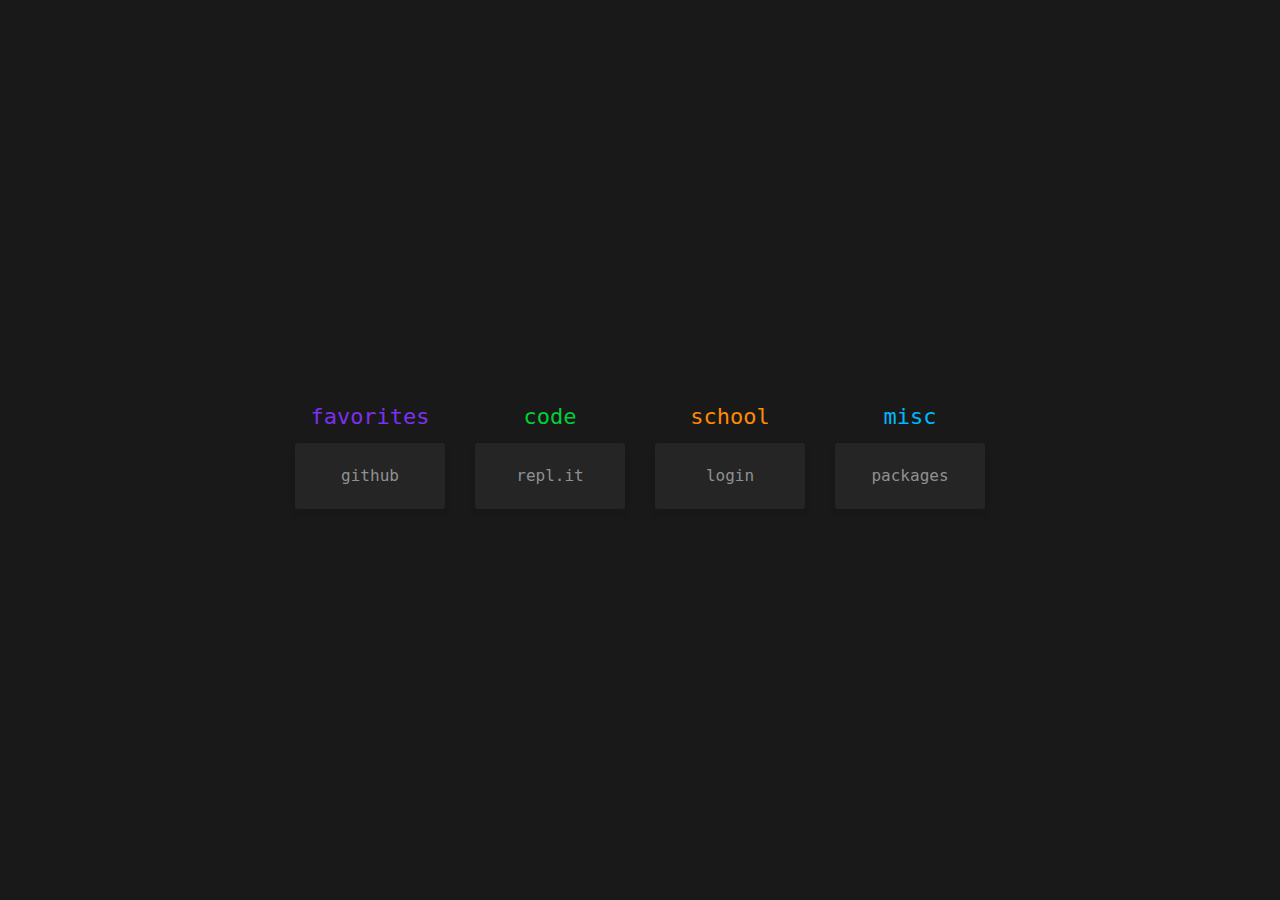
==== index.html @ 787df1ec "Initial commit" ====
<!DOCTYPE html>
<html lang="en">

<head>
	<meta charset="UTF-8">
	<title>Home</title>
	<link rel="stylesheet" type="text/css" href="style.css">
</head>

<body>
	<div class="category">
		<div class="icon" style="color:#7E2FEF">favorites</div>
		<div class="bookmarks">
			<li>
				<a class="bm" href="https://github.com/borsched">github</a>
			</li>
		</div>
	</div>
	<div class="category">
		<div class="icon" style="color:#00CF35">code</div>
		<div class="bookmarks code">
			<li>
				<a class="bm" href="https://repl.it/">repl.it</a>
			</li>
		</div>
	</div>
	<div class="category">
		<div class="icon" style="color:#FF8A00" ;>school</div>
		<div class="bookmarks school">
			<li>
				<a class="bm" href="">login</a>
			</li>
		</div>
	</div>
	<div class="category">
		<div class="icon" style="color:#00B8FF" ;>misc</div>
		<div class="bookmarks misc">
			<li>
				<a class="bm" href="https://packages.gentoo.org/">packages</a>
			</li>
		</div>
	</div>
</body>

</html>
---- style.css ----
html {
	display: flex;
	flex-flow: row nowrap;
	justify-content: center;
	align-content: center;
	align-items: center;
	height: 100%;
	width: 100%;
	margin: 0;
	padding: 0;
	background: #191919;
	font: 22px/1 Hack, monospace
}

body {
	display: flex;
	flex-direction: column;
	justify-content: center;
	background: #191919;
	color: #bbc4c8;
	flex-flow: row nowrap;
	align-content: center;
	align-items: center;
	height: 100%;
	width: 100%;
	margin: 0;
	padding: 0
}

.category {
	display: flex;
	flex-direction: column;
	width: 150px;
	padding: 15px
}

.bookmarks {
	display: flex;
	flex-direction: column;
	border: #191c1e;
	border-radius: 3px;
	box-shadow: 0 4px 5px #171717;
	align-items: center;
	padding-top: 20px;
	padding-bottom: 20px;
	background: #252525
}

.icon {
	align-self: center;
	justify-content: center;
	margin: 15px
}

li {
	font-size: 16px;
	list-style-type: none;
	padding: 5px
}

a:link {
	text-decoration: none;
	color: #8f9191
}

a:visited {
	color: #8f9191
}

a:hover {
	color: #7e2fef
}

.code a:hover {
	color: #00cf35
}

.school a:hover {
	color: #ff8a00
}

.misc a:hover {
	color: #00b8ff
}
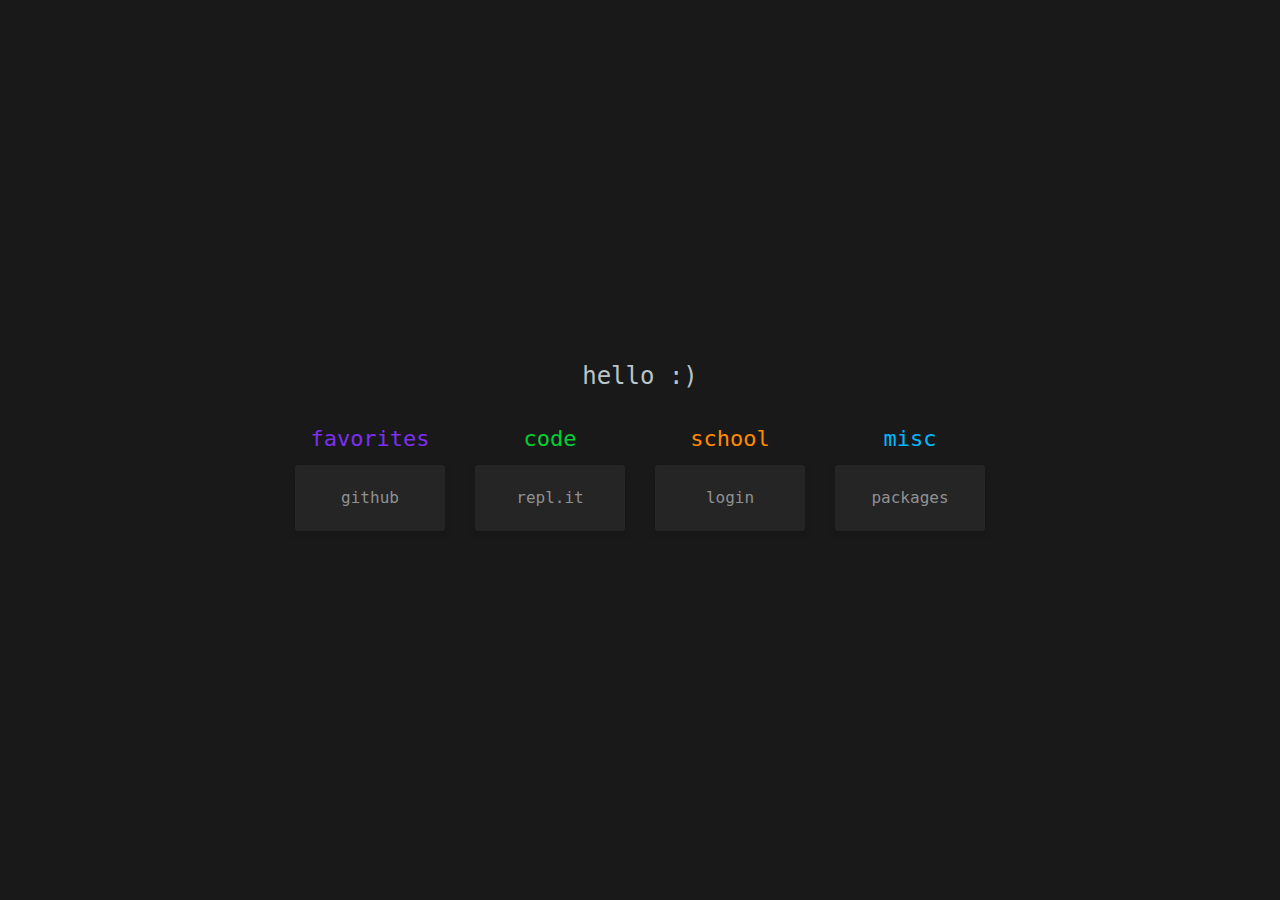
==== commit 5ab17bee: "Update" ====
--- a/index.html
+++ b/index.html
@@ -8,36 +8,39 @@
 </head>
 
 <body>
-	<div class="category">
-		<div class="icon" style="color:#7E2FEF">favorites</div>
-		<div class="bookmarks">
-			<li>
-				<a class="bm" href="https://github.com/borsched">github</a>
-			</li>
+	<div class="head">hello :)</div>
+	<div class="body">
+		<div class="category">
+			<div class="icon" style="color:#7E2FEF">favorites</div>
+			<div class="bookmarks">
+				<li>
+					<a href="https://github.com/borsched">github</a>
+				</li>
+			</div>
 		</div>
-	</div>
-	<div class="category">
-		<div class="icon" style="color:#00CF35">code</div>
-		<div class="bookmarks code">
-			<li>
-				<a class="bm" href="https://repl.it/">repl.it</a>
-			</li>
+		<div class="category">
+			<div class="icon" style="color:#00CF35">code</div>
+			<div class="bookmarks code">
+				<li>
+					<a href="https://repl.it/">repl.it</a>
+				</li>
+			</div>
 		</div>
-	</div>
-	<div class="category">
-		<div class="icon" style="color:#FF8A00" ;>school</div>
-		<div class="bookmarks school">
-			<li>
-				<a class="bm" href="">login</a>
-			</li>
+		<div class="category">
+			<div class="icon" style="color:#FF8A00" ;>school</div>
+			<div class="bookmarks school">
+				<li>
+					<a href="">login</a>
+				</li>
+			</div>
 		</div>
-	</div>
-	<div class="category">
-		<div class="icon" style="color:#00B8FF" ;>misc</div>
-		<div class="bookmarks misc">
-			<li>
-				<a class="bm" href="https://packages.gentoo.org/">packages</a>
-			</li>
+		<div class="category">
+			<div class="icon" style="color:#00B8FF" ;>misc</div>
+			<div class="bookmarks misc">
+				<li>
+					<a href="https://packages.gentoo.org/">packages</a>
+				</li>
+			</div>
 		</div>
 	</div>
 </body>
--- a/style.css
+++ b/style.css
@@ -13,7 +13,7 @@
 }
 
 body {
-	display: flex;
+	display: grid;
 	flex-direction: column;
 	justify-content: center;
 	background: #191919;
@@ -25,6 +25,17 @@
 	width: 100%;
 	margin: 0;
 	padding: 0
+}
+
+.head {
+	text-align: center;
+	align-self: center;
+	font-size: 24px;
+	padding: 10px
+}
+
+.body {
+	display: flex;
 }
 
 .category {
